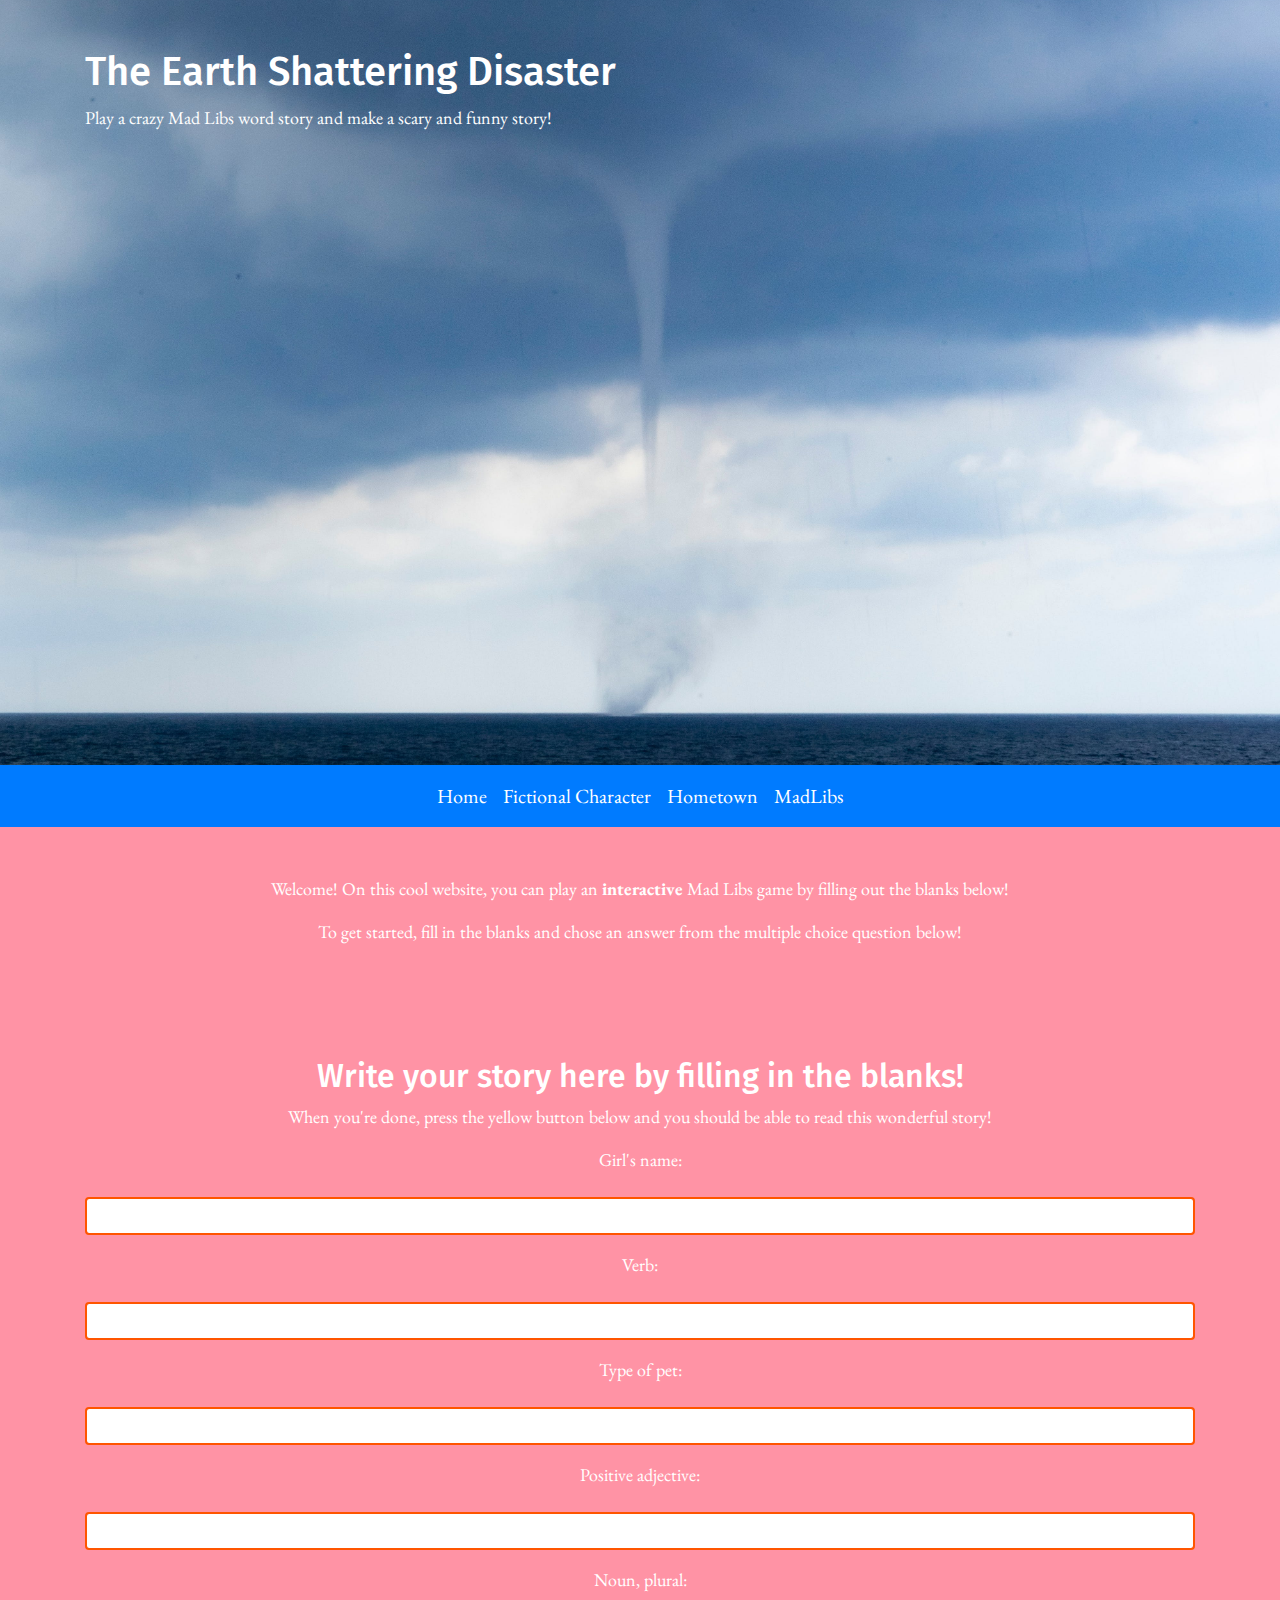
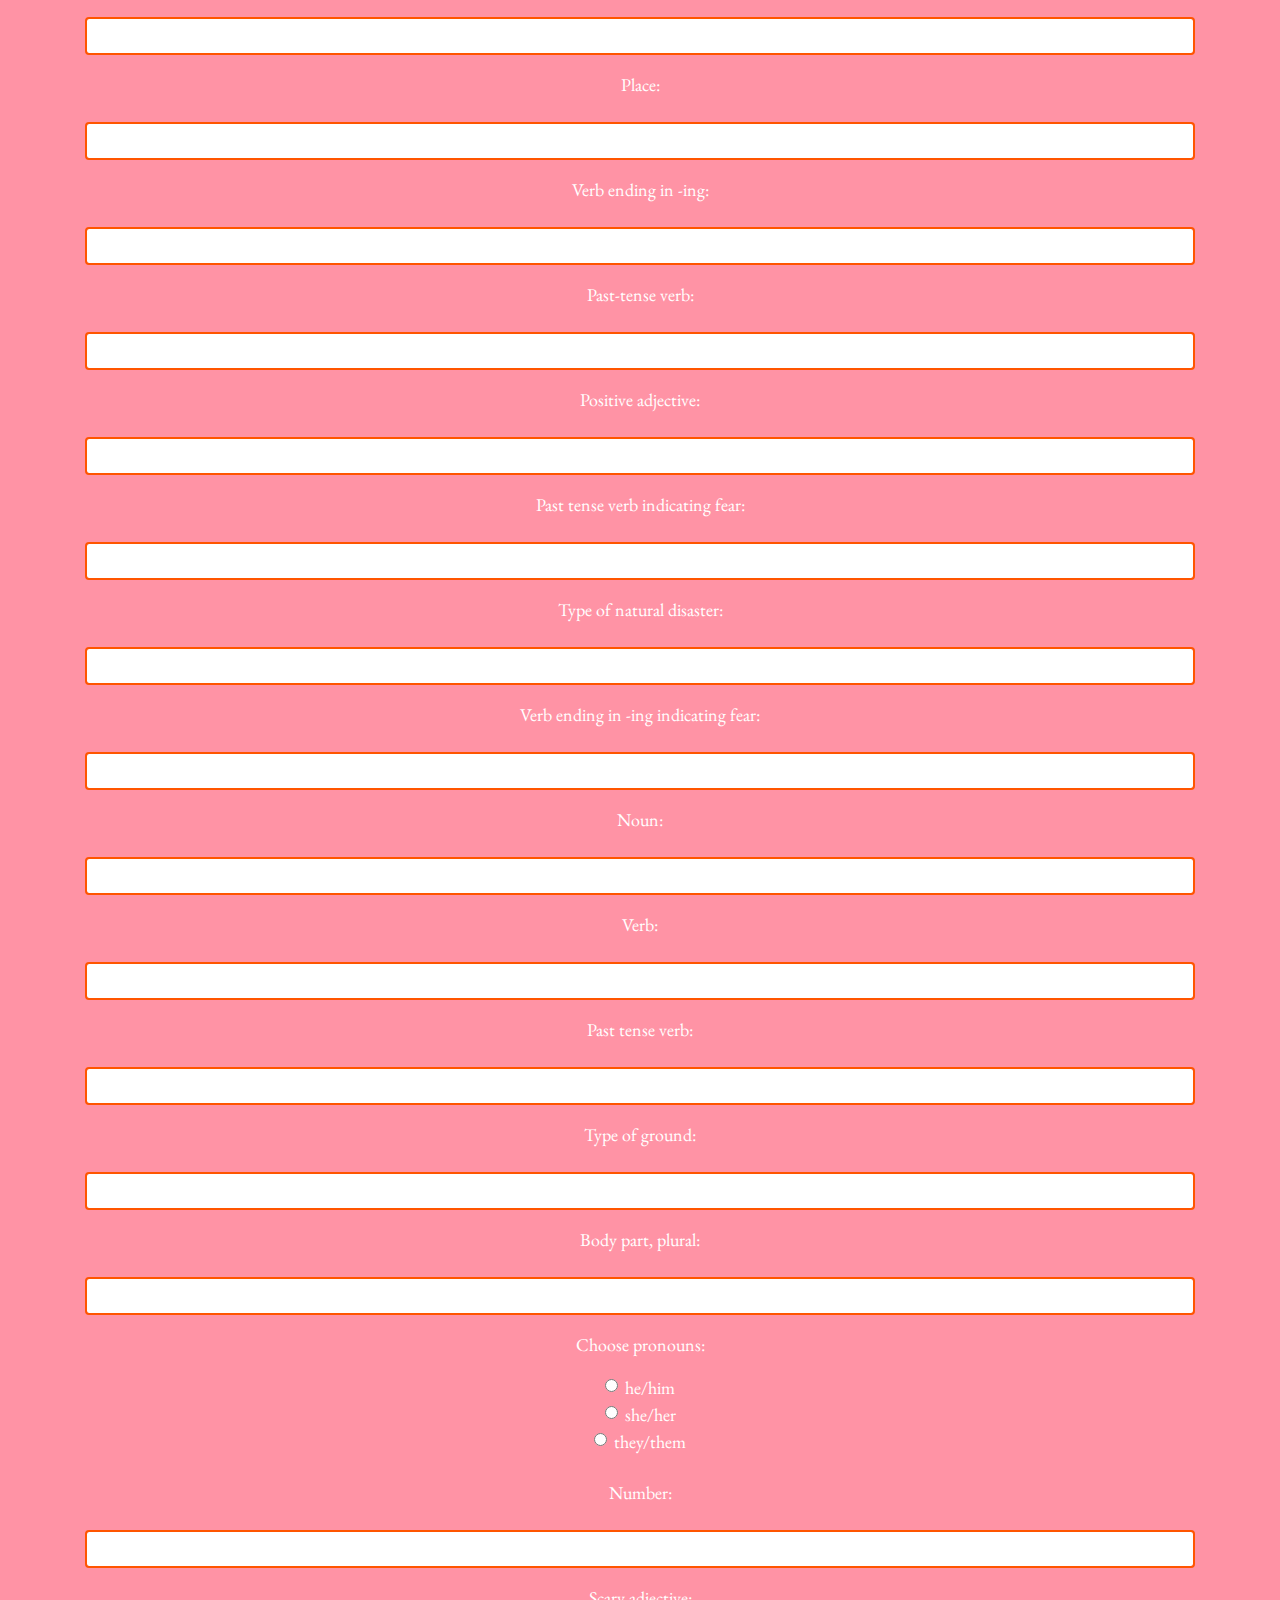
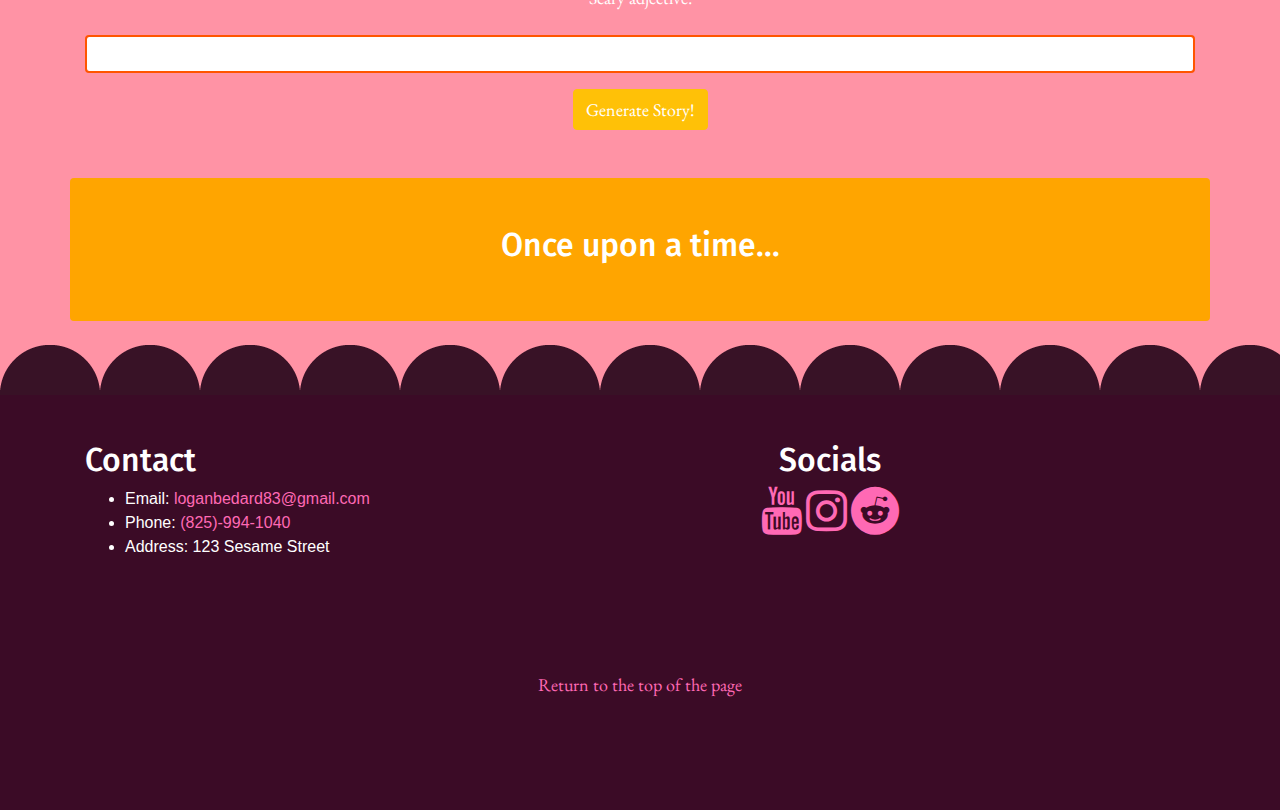
==== MadLibsStory (Github Version)/index.html @ a134d192 "Add files via upload" ====
<!DOCTYPE html>
<html lang="en">

<head>
  <meta charset="UTF-8">
  <meta http-equiv="X-UA-Compatible" content="IE=edge">
  <meta name="viewport" content="width=device-width, initial-scale=1.0">
  <title>The Earth Shattering Disaster</title>
  <meta charset="UTF-8">
  <meta http-equiv="X-UA-Compatible" content="IE=edge">
  <meta name="viewport" content="width=device-width, initial-scale=1.0">

  <title>Intro to Javascript</title>

  <!-- Latest compiled and minified CSS -->
  <link rel="stylesheet" href="https://cdn.jsdelivr.net/npm/bootstrap@4.6.1/dist/css/bootstrap.min.css">

  <!-- My CSS -->
  <link rel="stylesheet" href="css/tornadoCSS.css">

  <!-- jQuery library -->
  <script src="https://cdn.jsdelivr.net/npm/jquery@3.6.0/dist/jquery.slim.min.js"></script>

  <!-- Popper JS -->
  <script src="https://cdn.jsdelivr.net/npm/popper.js@1.16.1/dist/umd/popper.min.js"></script>

  <!-- Latest compiled JavaScript -->
  <script src="https://cdn.jsdelivr.net/npm/bootstrap@4.6.1/dist/js/bootstrap.bundle.min.js"></script>

  <!--favicon-->
  <link rel="icon" type="image/x-icon"
    href="https://macboiproductions.github.io/scripting2023/images/Profile-pic-redesign-final-resized.png">

  <!--Google fonts-->
  <link rel="preconnect" href="https://kit.fontawesome.com/930d5588f4.js">

  <!--Font Awesome-->
  <link rel="stylesheet" href="https://cdnjs.cloudflare.com/ajax/libs/font-awesome/4.7.0/css/font-awesome.min.css">

</head>

<header id="attractions-banner">
  <div class="container">
    <div class="row py-5">
      <div class="col-sm-12">
        <h1>The Earth Shattering Disaster</h1>
        <p>Play a crazy Mad Libs word story and make a scary and funny story!</p>
      </div>
    </div>
  </div>
</header>

<body>

  <!-- A grey horizontal navbar that becomes vertical on small screens -->
  <nav class="navbar navbar-expand-sm bg-primary justify-content-center sticky-top">

    <!-- Toggler/collapsible Button -->
    <button class="navbar-toggler btn justify-content-center text-white btn btn-outline-light btn-outline-light"
      type="button" data-toggle="collapse" data-target="#collapsibleNavbar">
      <span class="fa fa-bars fa-1x"></span>
    </button>

    <!-- Links -->
    <div class="collapse navbar-collapse justify-content-center" id="collapsibleNavbar">
      <ul class="navbar-nav">
        <li class="nav-item">
          <a class="nav-link" href="../index.html">Home</a>
        </li>
        <li class="nav-item">
          <a class="nav-link" href="../ToadetteWebpage/characterWebpageLoganBedard.html">Fictional Character</a>
        </li>
        <li class="nav-item">
          <a class="nav-link" href="../FullAssignmentSiteDevelopment/index.html">Hometown</a>
        </li>
        <li class="nav-item">
          <a class="nav-link" href="#">MadLibs</a>
        </li>
      </ul>
    </div>
  </nav>

  <section id="condescending">
    <div class="container">
      <div class="row">
        <div class="col-sm-12 py-5 text-center">
          <p>Welcome! On this cool website, you can play an <b>interactive</b> Mad Libs game
            by filling out the blanks below!</p>
          <p>To get started, fill in the blanks and chose an answer from the multiple choice question below!</p>
        </div>
      </div>
    </div>
  </section>

  <section id="the-form">
    <div class="container">
      <div class="row">
        <div class="col-sm-12 py-5 text-center">
          <h2>Write your story here by filling in the blanks!</h2>
          <p>When you're done, press the yellow button below and you should be able to read this wonderful story!</p>
          <form action="javascript:write();">
            <div class="form-group">
              <label for="one">
                <p>Girl's name:</p>
              </label>
              <input class="form-control" type="text" id="1">
            </div>

            <div class="form-group">
              <label for="two">
                <p>Verb:</p>
              </label>
              <input class="form-control" type="text" id="2">
            </div>

            <div class="form-group">
              <label for="three">
                <p>Type of pet:</p>
              </label>
              <input class="form-control" type="text" id="3">
            </div>

            <div class="form-group">
              <label for="four">
                <p>Positive adjective:</p>
              </label>
              <input class="form-control" type="text" id="4">
            </div>

            <div class="form-group">
              <label for="five">
                <p>Noun, plural:</p>
              </label>
              <input class="form-control" type="text" id="5">
            </div>

            <div class="form-group">
              <label for="six">
                <p>Place:</p>
              </label>
              <input class="form-control" type="text" id="6">
            </div>

            <div class="form-group">
              <label for="seven">
                <p>Verb ending in -ing:</p>
              </label>
              <input class="form-control" type="text" id="7">
            </div>

            <div class="form-group">
              <label for="eight">
                <p>Past-tense verb:</p>
              </label>
              <input class="form-control" type="text" id="8">
            </div>

            <div class="form-group">
              <label for="nine">
                <p>Positive adjective:</p>
              </label>
              <input class="form-control" type="text" id="9">
            </div>

            <div class="form-group">
              <label for="ten">
                <p>Past tense verb indicating fear:</p>
              </label>
              <input class="form-control" type="text" id="10">
            </div>

            <div class="form-group">
              <label for="eleven">
                <p>Type of natural disaster:</p>
              </label>
              <input class="form-control" type="text" id="11">
            </div>

            <div class="form-group">
              <label for="twelve">
                <p>Verb ending in -ing indicating fear:</p>
              </label>
              <input class="form-control" type="text" id="12">
            </div>

            <div class="form-group">
              <label for="twelvepointfive">
                <p>Noun:</p>
              </label>
              <input class="form-control" type="text" id="12.5">
            </div>

            <div class="form-group">
              <label for="fourteen">
                <p>Verb:</p>
              </label>
              <input class="form-control" type="text" id="14">
            </div>

            <div class="form-group">
              <label for="fifteen">
                <p>Past tense verb:</p>
              </label>
              <input class="form-control" type="text" id="15">
            </div>

            <div class="form-group">
              <label for="sixteen">
                <p>Type of ground:</p>
              </label>
              <input class="form-control" type="text" id="16">
            </div>

            <div class="form-group">
              <label for="seventeen">
                <p>Body part, plural:</p>
              </label>
              <input class="form-control" type="text" id="17">
            </div>

            <div id="choice">
              <p>Choose pronouns:</p>
              <div class="form-check">
                <label class="form-check-label">
                  <input type="radio" class="form-check-input" name="choice" value="him">he/him
                </label>
              </div>
              <div class="form-check">
                <label class="form-check-label">
                  <input type="radio" class="form-check-input" name="choice" value="her">she/her
                </label>
              </div>
              <div class="form-check">
                <label class="form-check-label">
                  <input type="radio" class="form-check-input" name="choice" value="them">they/them
                </label>
              </div>
            </div>

            <br>

            <div class="form-group">
              <label for="eighteen">
                <p>Number:</p>
              </label>
              <input class="form-control" type="text" id="18">
            </div>

            <div class="form-group">
              <label for="nineteen">
                <p>Scary adjective:</p>
              </label>
              <input class="form-control" type="text" id="19">
            </div>

            <button type="submit" class="btn btn-warning">Generate Story!</button>
          </form>
        </div>
      </div>
      <div class="row">
        <div id="output" class="col-sm-12 mx-auto p-5 rounded text-center">
          <h2>Once upon a time...</h2>
        </div>
      </div>
      <br>
    </div>
  </section>

  <!------------------------------FOOTER-------------------------------------------->

  <!------------------------------Contact info------------------------------>

  <footer class="bg-scallop text-white py-5 text-center" id="footer">
    <div class="container">
      <div class="row">
        <div class="col-sm-4 text-left py-5">
          <h2>Contact</h2>
          <div>
            <ul>
              <li>Email: <a href="mailto:loganbedard83@gmail.com">loganbedard83@gmail.com</a></li>
              <li>Phone: <a href="tel:+18259941040">(825)-994-1040</a>
              </li>
              <li>Address: 123 Sesame Street
              </li>
            </ul>
          </div>
        </div>
        <div class="col-sm-8 text-center py-5">
          <div>
            <h2>Socials</h2>
          </div>
          <!--right column-->
          <div>
            <!--SOCIAL MEDIA ICONS -->
            <a href="https://youtube.com/@macboiproductions" class="fa fa-youtube fa-3x" fa-2x></a>
            <a href="https://instagram.com/macboi64" class="fa fa-instagram fa-3x"></a>
            <a href="https://www.reddit.com/user/MacBoi64" class="fa fa-reddit fa-3x"></a>
          </div>
        </div>
      </div>
    </div>
    <div class="col-sm-12 text-center py-5">
      <p><a href="#header">Return to the top of the page</a></p>
    </div>
  </footer>

  <!---------------------Your Custom Javascript----------------------->
  <script src="js/jqvascript.js"></script>

</body>

</html>
---- MadLibsStory (Github Version)/css/tornadoCSS.css ----
@import url('https://fonts.googleapis.com/css2?family=EB+Garamond&family=Fira+Sans:wght@700&display=swap" rel="stylesheet');

body {
    background-color:#ff93a5;
}


h1,h2,h3 {
    font-family: "Fira Sans";
    color:white;
}

p {
    font-family: "EB Garamond";
    font-size: large;
    color:white;
}

header {
    background-image: url('../stupid_image_folder/pexels-isidoro-esposito-5726814.jpg');
    background-size: cover;
    background-position: center;
    height: 85vh;
    color: white;
}

footer {
    background-color:#3b0b26;
}

a {
    color: hotpink;
}

a:visited {
    color: rgba(217, 0, 224, 0.74);
}

a:hover {
    color: rgba(255, 81, 177, 0.74);
}

a:active {
    color:white;
}

/* YouTube */
.fa-youtube:hover{
    color:#ff0000;
}

/* Instagram */
.fa-instagram:hover{
    color:#D301C5;
}

/* Reddit */
.fa-reddit:hover{
    color:#FF5525;
}

nav a {
    color: white;
}

nav a:hover {
    color: white;
}

nav a:active {
    color: white;
}

nav a:visited {
    color:white;
}

#choice {
    color:white;
    font-family: "EB Garamond";
    font-size: large;
}

.btn-warning {
    color:white;
    font-family: "EB Garamond";
    font-size: large;
}

.bg-scallop{
    background-image:url("../stupid_image_folder/purple-circle-scallop.png");
    background-repeat: repeat-x;
}

#output {
    background-color:orange;
}

input[type=text] {
    border: 2px solid rgb(255, 85, 0);
    border-radius: 4px;
  }

nav li {
    font-family: "EB Garamond";
    font-size: 20px;
}
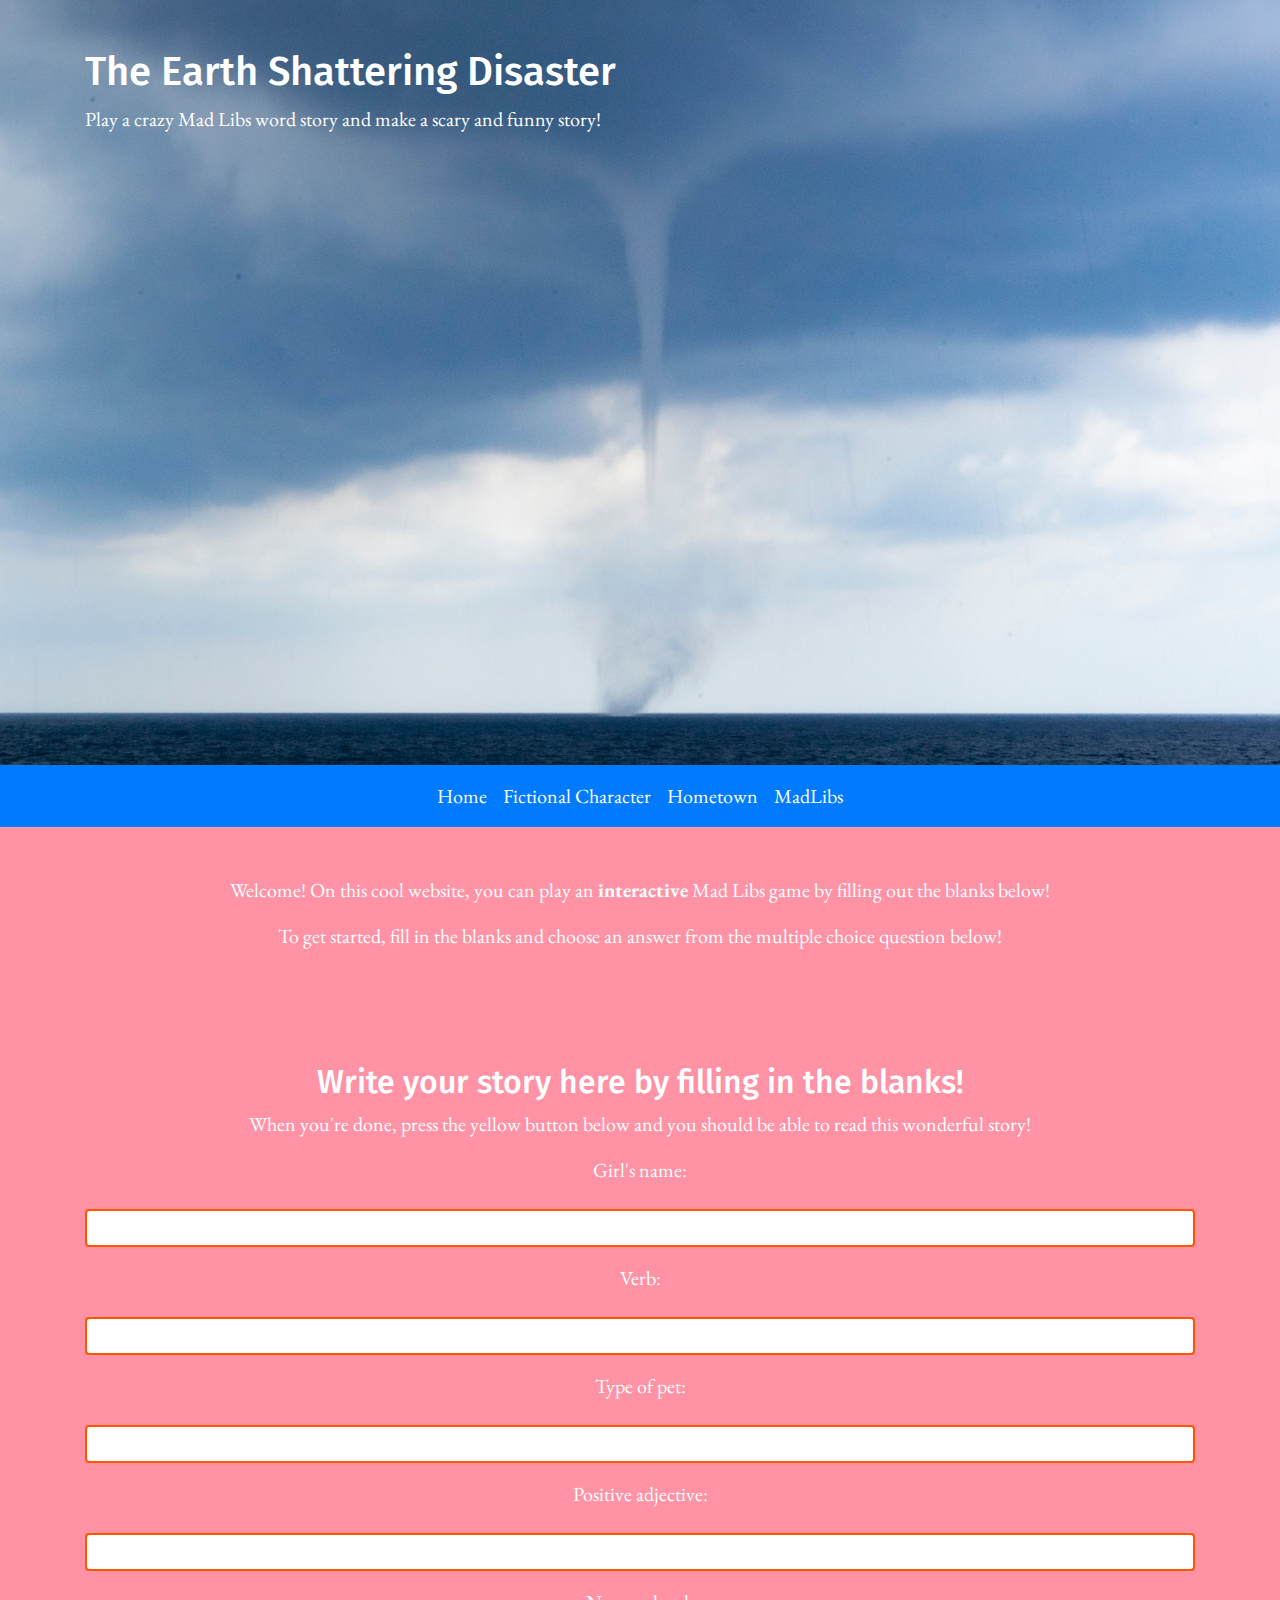
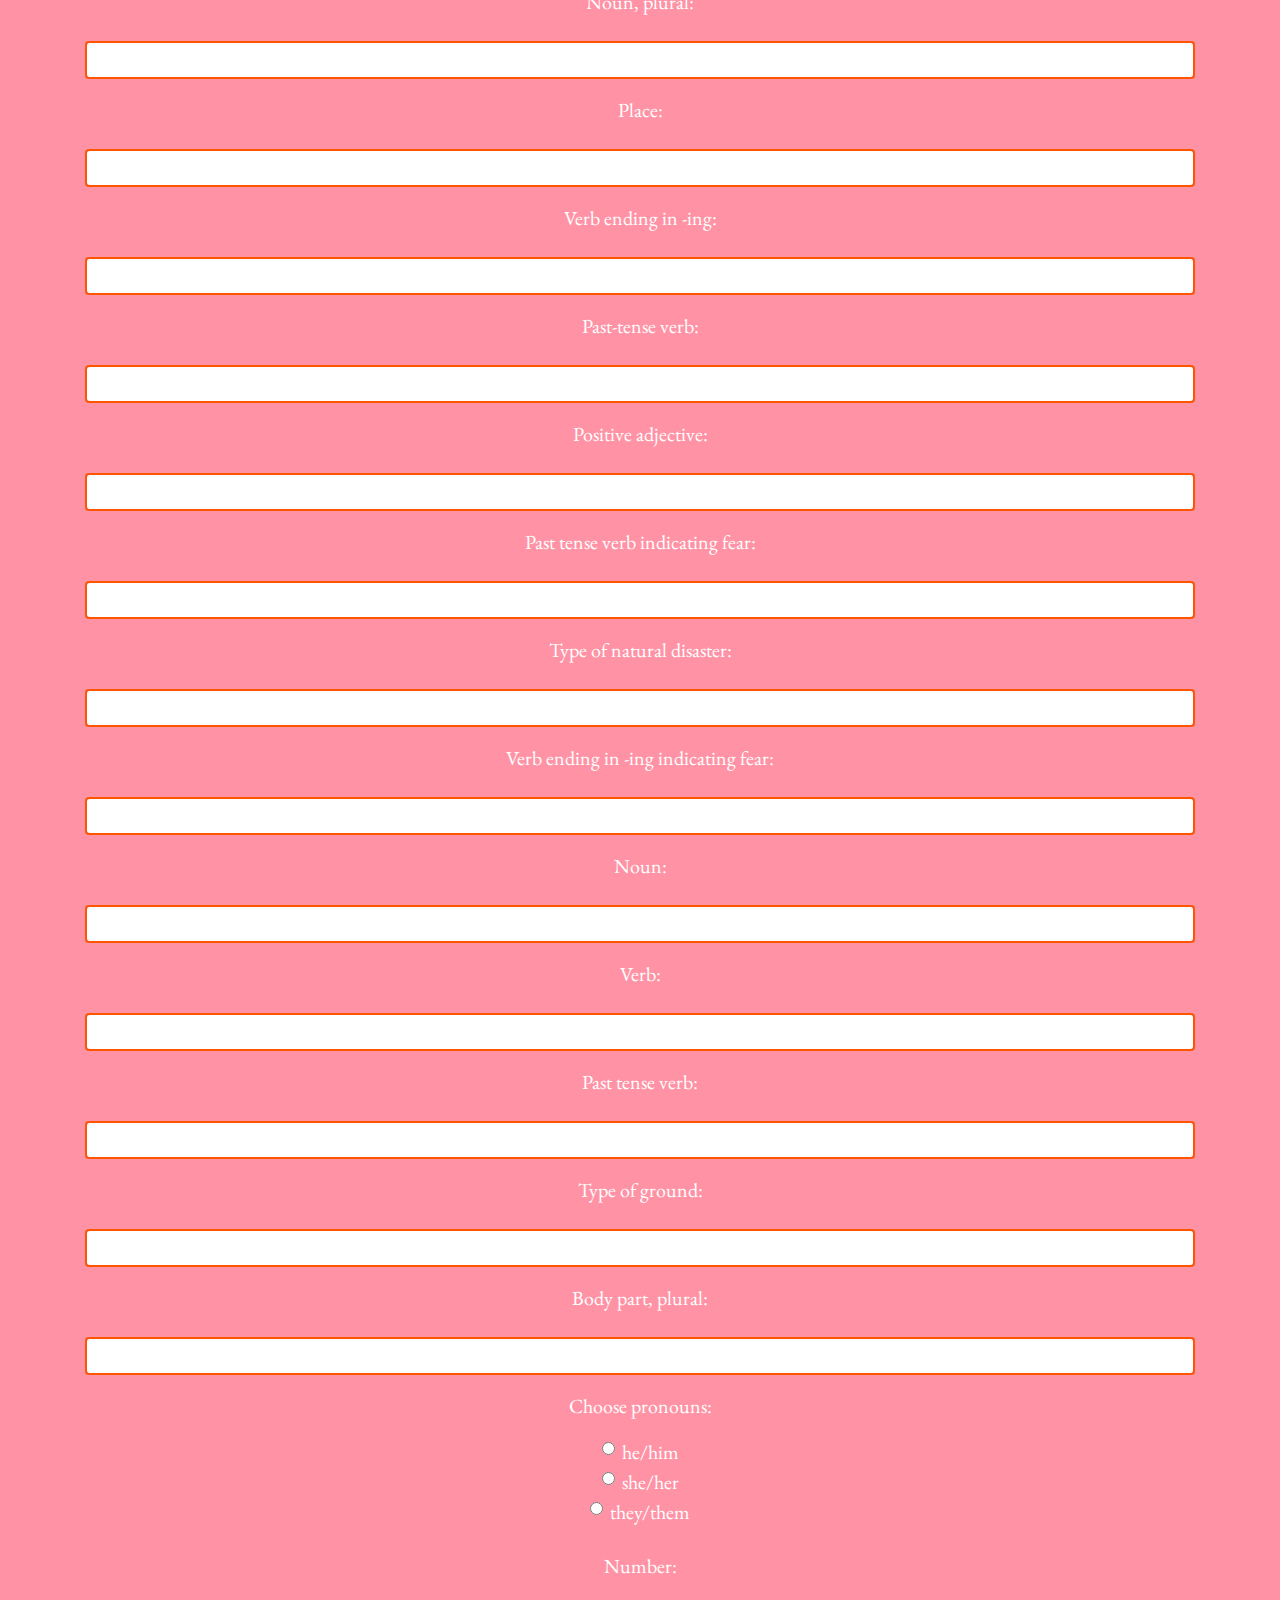
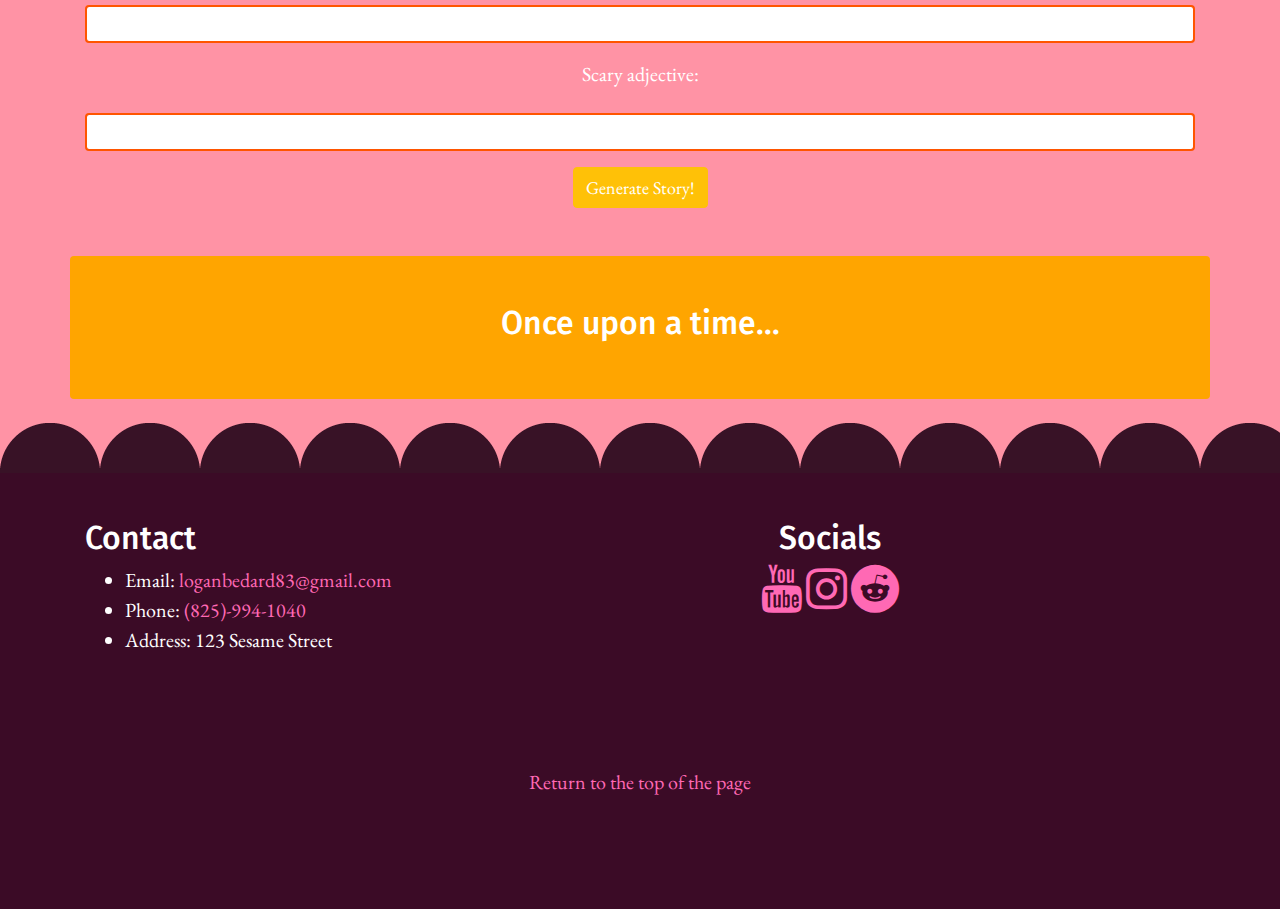
==== commit 1a4bf723: "Add files via upload" ====
--- a/MadLibsStory (Github Version)/index.html
+++ b/MadLibsStory (Github Version)/index.html
@@ -86,7 +86,7 @@
         <div class="col-sm-12 py-5 text-center">
           <p>Welcome! On this cool website, you can play an <b>interactive</b> Mad Libs game
             by filling out the blanks below!</p>
-          <p>To get started, fill in the blanks and chose an answer from the multiple choice question below!</p>
+          <p>To get started, fill in the blanks and choose an answer from the multiple choice question below!</p>
         </div>
       </div>
     </div>
--- a/MadLibsStory (Github Version)/css/tornadoCSS.css
+++ b/MadLibsStory (Github Version)/css/tornadoCSS.css
@@ -14,6 +14,7 @@
     font-family: "EB Garamond";
     font-size: large;
     color:white;
+    font-size: 20px;
 }
 
 header {
@@ -104,4 +105,14 @@
 nav li {
     font-family: "EB Garamond";
     font-size: 20px;
+}
+
+li {
+    font-family: "EB Garamond";
+    font-size: 20px;
+}
+
+#choice {
+    font-family: "EB Garamond";
+    font-size: 20px;
 }